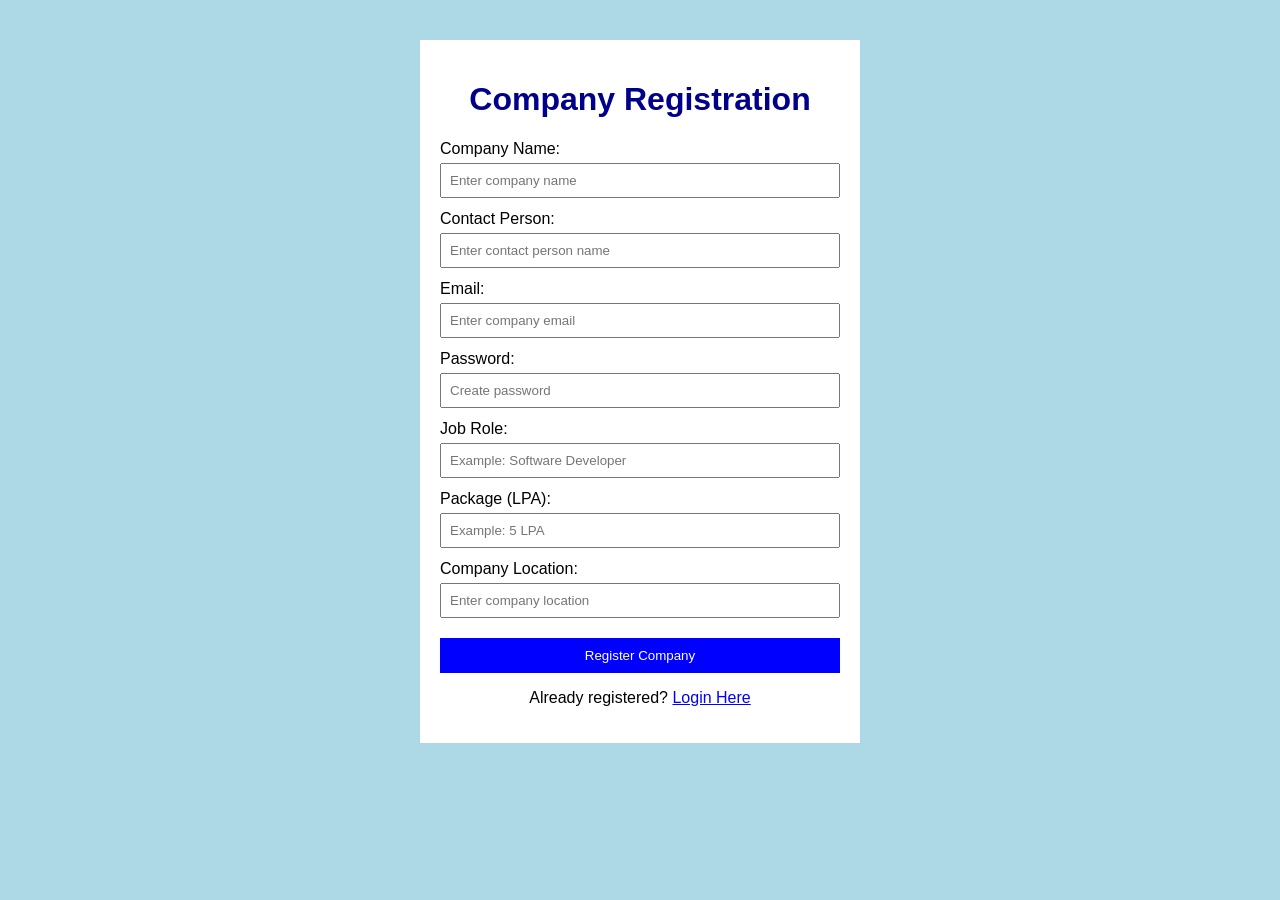
==== company-register.html @ c793e030 "jobnest init commit" ====
<!DOCTYPE html>
<html>
<head>
    <title>Company Registration</title>
    <link rel="stylesheet" href="style.css">
</head>
<body>

    <div class="container">

        <h1>Company Registration</h1>

        <form id="companyForm">

            <label>Company Name:</label>
            <input type="text" id="companyName"
                   placeholder="Enter company name" required>

            <label>Contact Person:</label>
            <input type="text" id="contactPerson"
                   placeholder="Enter contact person name" required>

            <label>Email:</label>
            <input type="email" id="companyEmail"
                   placeholder="Enter company email" required>

            <label>Password:</label>
            <input type="password" id="companyPassword"
                   placeholder="Create password" required>

            <label>Job Role:</label>
            <input type="text" id="jobRole"
                   placeholder="Example: Software Developer" required>

            <label>Package (LPA):</label>
            <input type="text" id="package"
                   placeholder="Example: 5 LPA" required>

            <label>Company Location:</label>
            <input type="text" id="companyLocation"
                   placeholder="Enter company location" required>

            <button type="submit">Register Company</button>

        </form>

        <p>Already registered? <a href="index.html">Login Here</a></p>

        <p id="message"></p>

    </div>

    <script src="script.js"></script>

</body>
</html>
---- style.css ----
body {
    font-family: Arial;
    background-color: lightblue;
    margin: 0;
}

.container {
    background-color: white;
    width: 400px;
    margin: 40px auto;
    padding: 20px;
}

h1, h2 {
    color: darkblue;
    text-align: center;
}

label {
    display: block;
    margin-top: 12px;
}

input, select {
    width: 100%;
    padding: 8px;
    margin-top: 5px;
    box-sizing: border-box;
}

button {
    background-color: blue;
    color: white;
    padding: 10px;
    border: none;
    width: 100%;
    margin-top: 20px;
    cursor: pointer;
}

p {
    text-align: center;
}

a {
    color: blue;
}

.detail {
    background-color: #eeeeee;
    padding: 10px;
    margin-top: 10px;
}

#message {
    color: red;
}
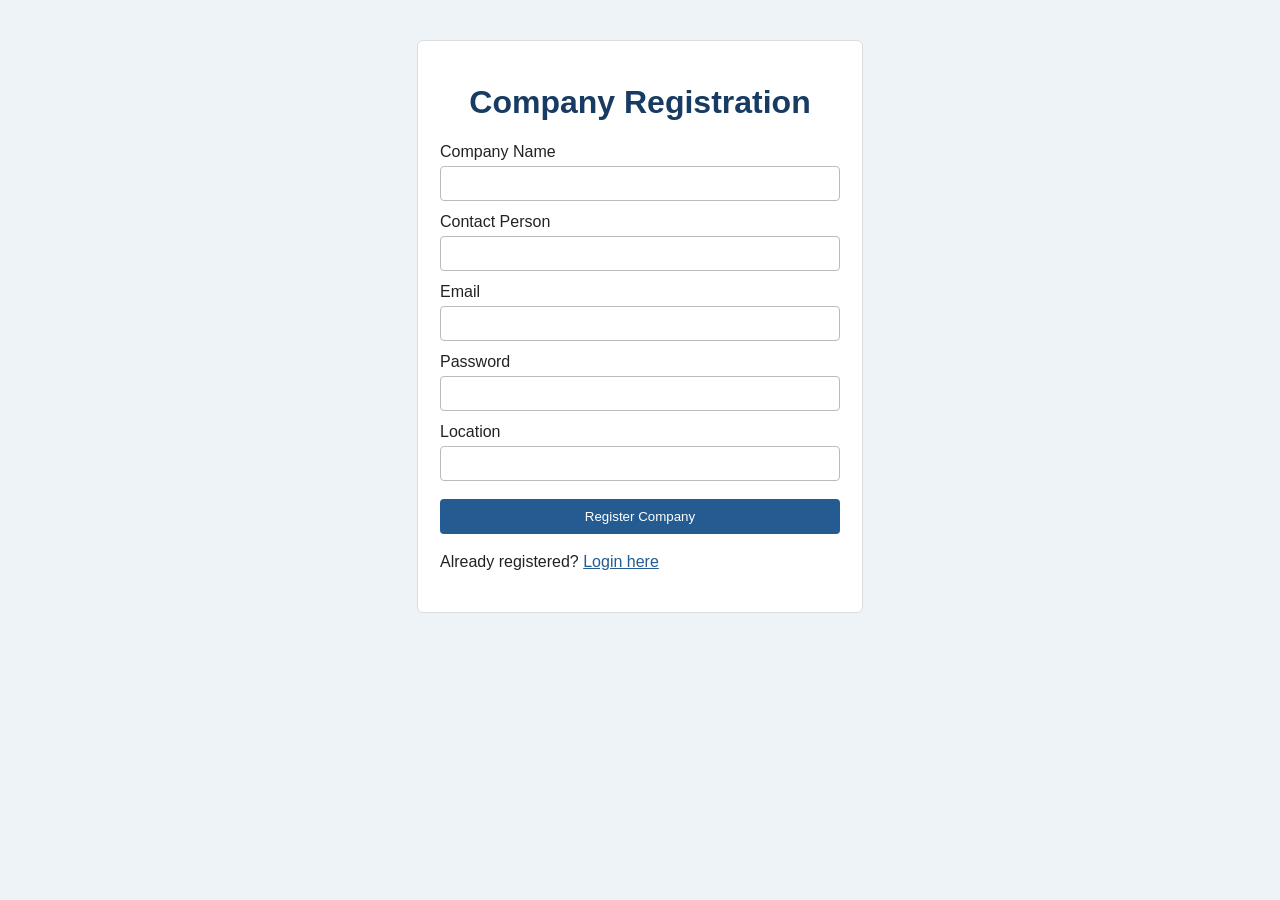
==== commit 383c4ec3: "modified with admin and dashboard" ====
--- a/company-register.html
+++ b/company-register.html
@@ -1,3 +1,4 @@
+
 <!DOCTYPE html>
 <html>
 <head>
@@ -7,50 +8,36 @@
 <body>
 
     <div class="container">
-
         <h1>Company Registration</h1>
 
         <form id="companyForm">
 
-            <label>Company Name:</label>
-            <input type="text" id="companyName"
-                   placeholder="Enter company name" required>
+            <label>Company Name</label>
+            <input type="text" id="companyName" required>
 
-            <label>Contact Person:</label>
-            <input type="text" id="contactPerson"
-                   placeholder="Enter contact person name" required>
+            <label>Contact Person</label>
+            <input type="text" id="contactPerson" required>
 
-            <label>Email:</label>
-            <input type="email" id="companyEmail"
-                   placeholder="Enter company email" required>
+            <label>Email</label>
+            <input type="email" id="companyEmail" required>
 
-            <label>Password:</label>
-            <input type="password" id="companyPassword"
-                   placeholder="Create password" required>
+            <label>Password</label>
+            <input type="password" id="companyPassword" required>
 
-            <label>Job Role:</label>
-            <input type="text" id="jobRole"
-                   placeholder="Example: Software Developer" required>
-
-            <label>Package (LPA):</label>
-            <input type="text" id="package"
-                   placeholder="Example: 5 LPA" required>
-
-            <label>Company Location:</label>
-            <input type="text" id="companyLocation"
-                   placeholder="Enter company location" required>
+            <label>Location</label>
+            <input type="text" id="companyLocation" required>
 
             <button type="submit">Register Company</button>
 
         </form>
 
-        <p>Already registered? <a href="index.html">Login Here</a></p>
-
         <p id="message"></p>
 
+        <p>Already registered?
+            <a href="index.html">Login here</a>
+        </p>
     </div>
 
     <script src="script.js"></script>
-
 </body>
-</html>+</html>
--- a/style.css
+++ b/style.css
@@ -1,19 +1,49 @@
+
 body {
-    font-family: Arial;
-    background-color: lightblue;
+    font-family: Arial, sans-serif;
+    background-color: #eef3f8;
     margin: 0;
+    color: #222;
 }
 
 .container {
     background-color: white;
     width: 400px;
+    max-width: 90%;
     margin: 40px auto;
-    padding: 20px;
+    padding: 22px;
+    border: 1px solid #ddd;
+    border-radius: 6px;
+}
+
+.page {
+    width: 90%;
+    max-width: 1100px;
+    margin: 25px auto;
+    background: white;
+    padding: 22px;
+    border: 1px solid #ddd;
+    border-radius: 6px;
+}
+
+.topbar {
+    display: flex;
+    justify-content: space-between;
+    align-items: center;
+    border-bottom: 1px solid #ddd;
+    padding-bottom: 12px;
 }
 
 h1, h2 {
-    color: darkblue;
+    color: #183b63;
+}
+
+h1 {
     text-align: center;
+}
+
+.topbar h1 {
+    text-align: left;
 }
 
 label {
@@ -21,37 +51,111 @@
     margin-top: 12px;
 }
 
-input, select {
+input, select, textarea {
     width: 100%;
-    padding: 8px;
+    padding: 9px;
     margin-top: 5px;
     box-sizing: border-box;
+    border: 1px solid #bbb;
+    border-radius: 4px;
 }
 
 button {
-    background-color: blue;
+    background-color: #245b91;
     color: white;
     padding: 10px;
     border: none;
+    border-radius: 4px;
     width: 100%;
-    margin-top: 20px;
+    margin-top: 18px;
     cursor: pointer;
 }
 
+button:hover {
+    background-color: #173f68;
+}
+
+.small-button {
+    width: auto;
+    margin: 0;
+    padding: 9px 18px;
+}
+
 p {
-    text-align: center;
+    line-height: 1.5;
 }
 
 a {
-    color: blue;
+    color: #245b91;
 }
 
-.detail {
-    background-color: #eeeeee;
-    padding: 10px;
-    margin-top: 10px;
+.demo, .panel, .card {
+    background: #f1f5f9;
+    padding: 14px;
+    margin: 12px 0;
+    border: 1px solid #ddd;
+    border-radius: 5px;
 }
 
-#message {
-    color: red;
-}+.stats {
+    display: flex;
+    flex-wrap: wrap;
+    gap: 12px;
+}
+
+.stat {
+    background: #eaf1f8;
+    padding: 15px;
+    min-width: 140px;
+    border-radius: 5px;
+}
+
+.stat strong {
+    display: block;
+    font-size: 24px;
+    color: #183b63;
+}
+
+table {
+    width: 100%;
+    border-collapse: collapse;
+    margin: 10px 0 20px;
+}
+
+th, td {
+    border: 1px solid #ccc;
+    padding: 9px;
+    text-align: left;
+}
+
+th {
+    background: #eaf1f8;
+}
+
+.table-wrap {
+    overflow-x: auto;
+}
+
+.hidden {
+    display: none;
+}
+
+.empty {
+    background: #f7f9fb;
+    padding: 12px;
+    border: 1px solid #ddd;
+}
+
+.action-button {
+    width: auto;
+    margin: 3px;
+    padding: 7px 10px;
+}
+
+@media (max-width: 600px) {
+    .page {
+        width: auto;
+        margin: 10px;
+        padding: 14px;
+    }
+}
